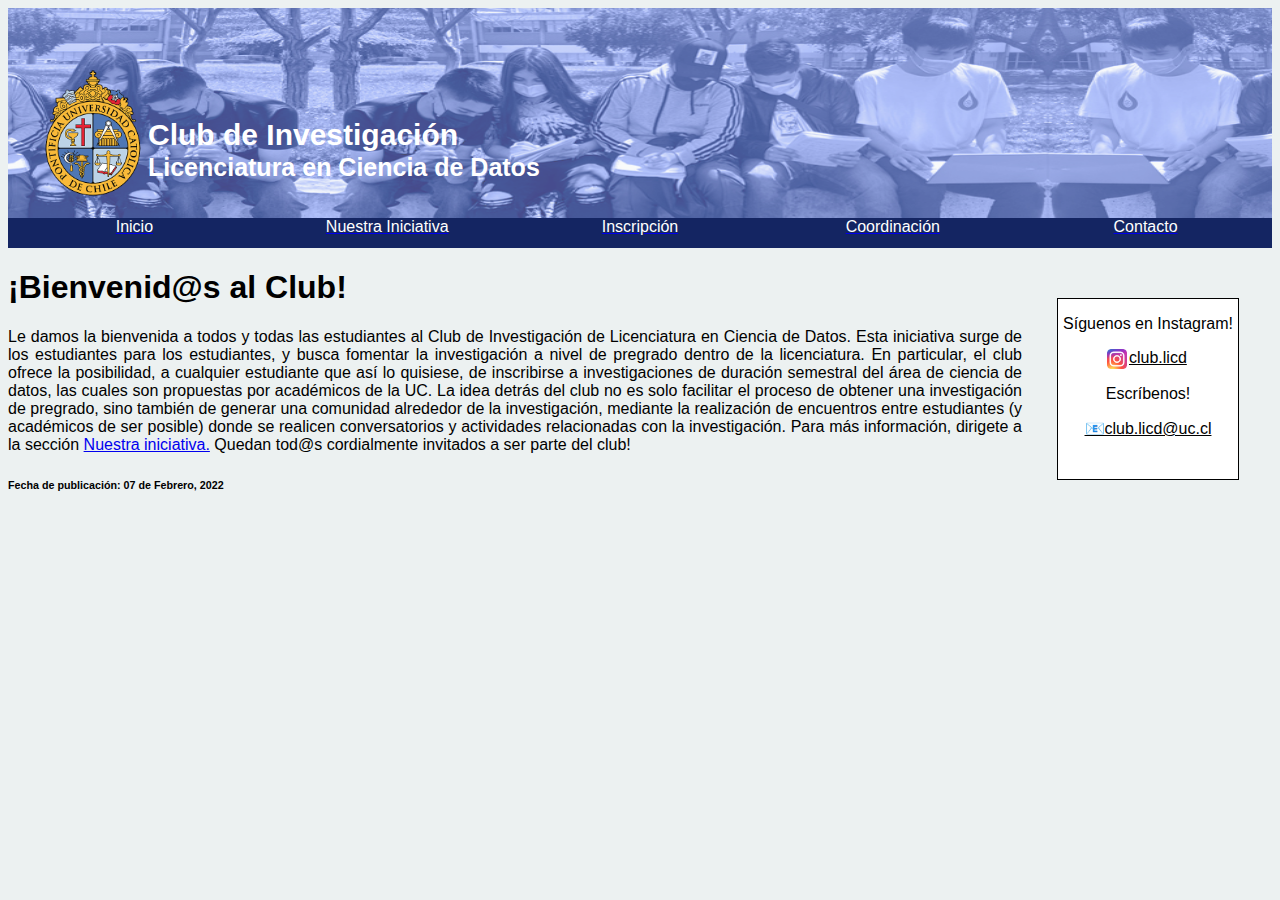
==== index.html @ a153e9cd "Se agregó la página." ====
<!DOCTYPE html>
<html lang="en">
<head>
    <meta charset="UTF-8">
    <meta http-equiv="X-UA-Compatible" content="IE=edge">
    <meta name="viewport" content="width=device-width, initial-scale=1.0">
    <title>Club de Investigación en Ciencia de Datos</title>
    <link rel="stylesheet" type="text/css" href="style.css" media="all" />    
</head>
<body>
    <div class="container">
        <!--HEADER-->
        <div class="header">           
            <img src="img/banner_2.jpg" class="banner">  
            <img src="img/uc.png" class="logo">
            <div id="title">Club de Investigación</div>          
            <div id="subtitle">Licenciatura en Ciencia de Datos</div>
        </div>
        <!--BARRA DE NAVEGACION-->
        <!--Para agregar otra sección, ir a style.css-->
        <!--En .main_nav, cambiar grid-template-columns: repeat(n, 1fr)-->
        <!--Siendo n la cantidad de secciones deseadas. ORIGINAL: repeat(5, 1fr)-->
        <nav class="main_nav">            
            <a href="index.html"><div class="sub_nav">Inicio</div></a>
            <a href="iniciativa.html"><div class="sub_nav">Nuestra Iniciativa</div></a>            
            <a href="inscripcion.html"><div class="sub_nav">Inscripción</div></a>
            <a href="coordinacion.html"><div class="sub_nav">Coordinación</div></a>
            <a href="contacto.html"><div class="sub_nav">Contacto</div></a>               
        </nav>
        <!--CONTENIDO-->
        <div class="index_content">
            <!--CAJA DE CONTACTO-->
            <div id="follow_us">
                <p class="follow_title">Síguenos en Instagram!</p>
                <a href="https://www.instagram.com">
                    <div id="instagram_box">                        
                        <img src="img/instagram.png" id="instagram_logo">
                        <div id="instagram_link">club.licd</div>                        
                    </div>
                </a>
                <p class="follow_title">Escríbenos!</p>
                <a href="mailto:club.licd@uc.cl"><p id="mail_link">📧club.licd@uc.cl</p></a>
            </div>

            <!--ARTICULOS (ITEMS)-->
            <!--Para publicar, crear etiqueta div class="article", cambiar id para estililizar de manera particular (opcional)-->
            <div class="article" id="index_art_1">
                <h1>¡Bienvenid@s al Club!</h1>
                <p>Le damos la bienvenida a todos y todas las estudiantes al Club
                    de Investigación de Licenciatura en Ciencia de Datos. Esta iniciativa surge de 
                    los estudiantes para los estudiantes, y busca fomentar la investigación a nivel 
                    de pregrado dentro de la licenciatura. En particular, el club ofrece la posibilidad, 
                    a cualquier estudiante que así lo quisiese, de inscribirse a investigaciones
                    de duración semestral del área de ciencia de datos, las cuales son propuestas por 
                    académicos de la UC. La idea detrás del club no es solo facilitar el proceso de 
                    obtener una investigación de pregrado, sino también de generar una comunidad 
                    alrededor de la investigación, mediante la realización de encuentros entre 
                    estudiantes (y académicos de ser posible) donde se realicen conversatorios y  
                    actividades relacionadas con la investigación. Para más información, dirigete a la sección 
                    <a href="iniciativa.html">Nuestra iniciativa.</a> Quedan tod@s cordialmente invitados a ser 
                    parte del club!
                </p>
                <h6>Fecha de publicación: 07 de Febrero, 2022</h6>
            </div>            
        </div>        
    </div>
</body>
</html>
---- style.css ----
body
{
    background-color: #ecf1f1;
    font-family: Helvetica, Arial, sans-serif;
}
.container
{
    display: grid;
    grid-template-columns: 1fr;
    grid-template-rows: 210px 30px 1fr;
    width: 100%;
    height: 100%;
    background-color: #ecf1f1;
    position: relative;
}
.header
{
    width: 100%;
    height: 10px;            
    object-fit: contain;
    margin:0;
    grid-row: 1 / 2;
    position: relative;
    background:transparent
}
.header .banner
{
    width: 100%;
    height: 210px;
    z-index:1;
    position:relative;
    opacity: 0.7;
}
.header .logo
{
    position:absolute;
    top: 60px;
    left:20px;            
    z-index:2;            
    height: 130px;
    width: 130px;
    opacity: 1;

}
#title
{
    z-index:2;
    color:white;
    font-size:30px;
    font-weight:bold;
    position: absolute;
    top:110px;
    left:140px;            
}
#subtitle
{
    z-index:2;
    color:white;
    font-size: 25px;
    font-weight: bold;
    position: absolute;
    top:145px;
    left:140px;            
}

.main_nav
{
    display:grid;
    grid-template-columns: repeat(5, 1fr);
    background-color: #142562;
    grid-row: 2 / 3;

}
.main_nav a .sub_nav
{
    text-align: center;
    color: white;
    vertical-align: middle;            
    height: 30px;            
}

.main_nav a .sub_nav:nth-child(n):hover
{
    background-color: rgb(6, 127, 143);            
}
.main_nav a .sub_nav:visited 
{
    color:white
}
.main_nav .sub_nav a:hover
{
    color:yellow
}
.index_content
{
    display: grid;
    grid-template-columns: 1fr 250px;
    grid-template-rows: 1fr;

}
#follow_us
{
    background-color: white;
    height: 180px;
    width: 180px;
    grid-column: 2 / 3;
    grid-row: 1/2;
    position: relative;
    left: 35px;
    top: 50px;
    border: solid 1px black;            
}
#follow_us a, #follow_us a:visited
{
    color:black
}        
#instagram_box
{
    display:grid;
    grid-template-columns: 49px 22px 1fr;
    grid-template-rows: 1fr;
}
#instagram_logo
{
    grid-column:2/3;
    height: 20px;
    width: 20px;
}
#mail_link
{
    text-align: center;
}
.follow_title
{
    text-align: center;
}
.article
{
    text-align: justify;
    grid-column: 1 / 2;
    grid-row: 1/2;
}
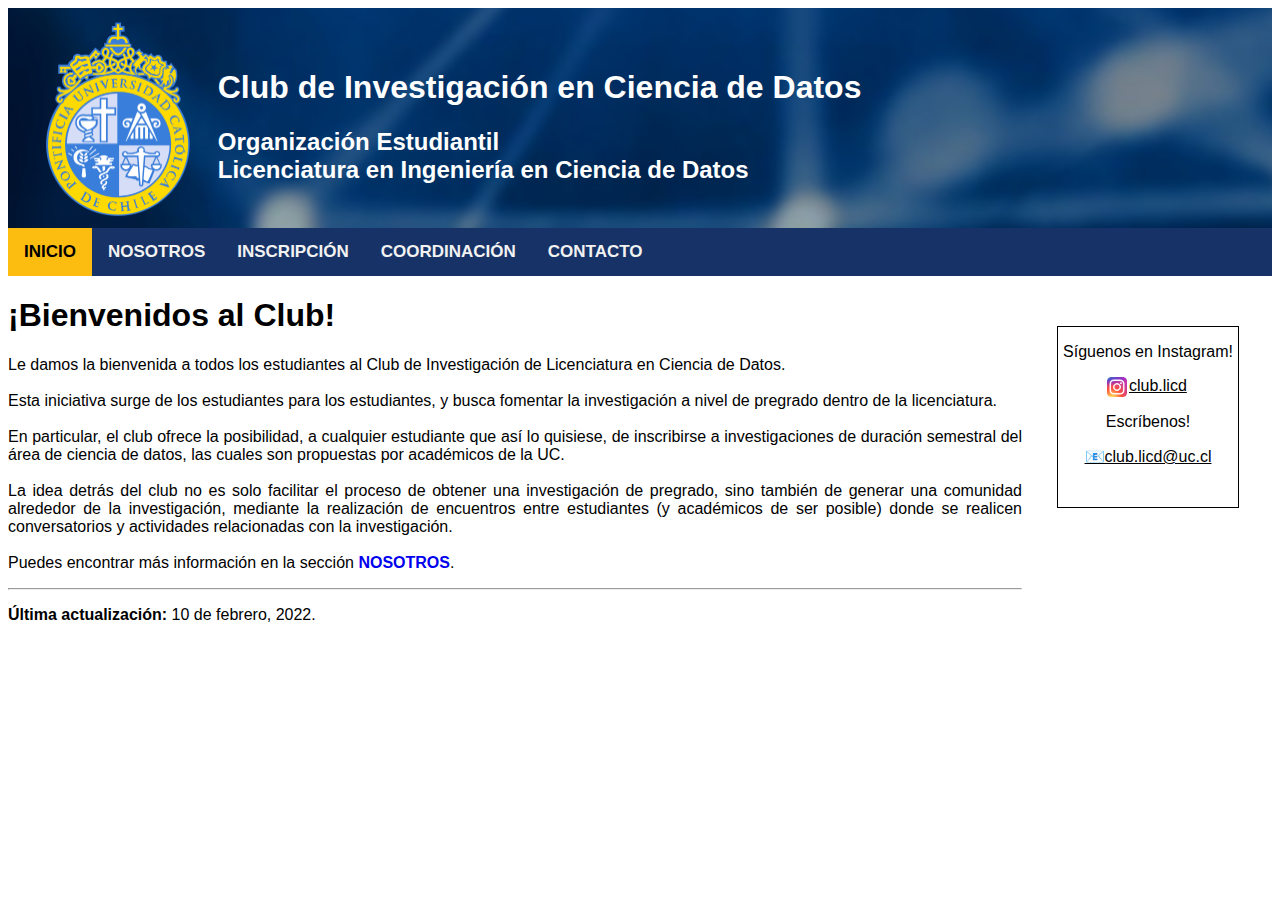
==== commit e635cc51: "TopNav" ====
--- a/index.html
+++ b/index.html
@@ -7,33 +7,30 @@
     <title>Club de Investigación en Ciencia de Datos</title>
     <link rel="stylesheet" type="text/css" href="style.css" media="all" />    
 </head>
+
 <body>
-    <div class="container">
-        <!--HEADER-->
-        <div class="header">           
-            <img src="img/banner_2.jpg" class="banner">  
-            <img src="img/uc.png" class="logo">
-            <div id="title">Club de Investigación</div>          
-            <div id="subtitle">Licenciatura en Ciencia de Datos</div>
+    <div class="header">
+        <!--<img src="img/banner.jpg" class="banner">-->
+        <img src="img/uc.png" class="logo">
+        <div style="padding:30px;text-align:left;">
+            <h1>Club de Investigación en Ciencia de Datos</h1>
+            <h2>Organización Estudiantil<br>Licenciatura en Ingeniería en Ciencia de Datos</h2>
         </div>
-        <!--BARRA DE NAVEGACION-->
-        <!--Para agregar otra sección, ir a style.css-->
-        <!--En .main_nav, cambiar grid-template-columns: repeat(n, 1fr)-->
-        <!--Siendo n la cantidad de secciones deseadas. ORIGINAL: repeat(5, 1fr)-->
-        <nav class="main_nav">            
-            <a href="index.html"><div class="sub_nav">Inicio</div></a>
-            <a href="iniciativa.html"><div class="sub_nav">Nuestra Iniciativa</div></a>            
-            <a href="inscripcion.html"><div class="sub_nav">Inscripción</div></a>
-            <a href="coordinacion.html"><div class="sub_nav">Coordinación</div></a>
-            <a href="contacto.html"><div class="sub_nav">Contacto</div></a>               
-        </nav>
+    </div>
+    <div class="topnav">
+        <a class="active" href="index.html">INICIO</a>
+        <a href="nosotros.html">NOSOTROS</a>
+        <a href="inscripcion.html">INSCRIPCIÓN</a>
+        <a href="coordinacion.html">COORDINACIÓN</a>
+        <a href="contacto.html">CONTACTO</a>
+    </div>
         <!--CONTENIDO-->
         <div class="index_content">
             <!--CAJA DE CONTACTO-->
             <div id="follow_us">
                 <p class="follow_title">Síguenos en Instagram!</p>
-                <a href="https://www.instagram.com">
-                    <div id="instagram_box">                        
+                <a href="https://www.instagram.com/club.licd/">
+                    <div id="instagram_box">
                         <img src="img/instagram.png" id="instagram_logo">
                         <div id="instagram_link">club.licd</div>                        
                     </div>
@@ -45,22 +42,23 @@
             <!--ARTICULOS (ITEMS)-->
             <!--Para publicar, crear etiqueta div class="article", cambiar id para estililizar de manera particular (opcional)-->
             <div class="article" id="index_art_1">
-                <h1>¡Bienvenid@s al Club!</h1>
-                <p>Le damos la bienvenida a todos y todas las estudiantes al Club
-                    de Investigación de Licenciatura en Ciencia de Datos. Esta iniciativa surge de 
-                    los estudiantes para los estudiantes, y busca fomentar la investigación a nivel 
-                    de pregrado dentro de la licenciatura. En particular, el club ofrece la posibilidad, 
-                    a cualquier estudiante que así lo quisiese, de inscribirse a investigaciones
-                    de duración semestral del área de ciencia de datos, las cuales son propuestas por 
-                    académicos de la UC. La idea detrás del club no es solo facilitar el proceso de 
-                    obtener una investigación de pregrado, sino también de generar una comunidad 
-                    alrededor de la investigación, mediante la realización de encuentros entre 
-                    estudiantes (y académicos de ser posible) donde se realicen conversatorios y  
-                    actividades relacionadas con la investigación. Para más información, dirigete a la sección 
-                    <a href="iniciativa.html">Nuestra iniciativa.</a> Quedan tod@s cordialmente invitados a ser 
-                    parte del club!
+                <h1>¡Bienvenidos al Club!</h1>
+                <p>
+                    Le damos la bienvenida a todos los estudiantes al Club de Investigación de Licenciatura en Ciencia de Datos.
+                    <br><br>
+                    Esta iniciativa surge de los estudiantes para los estudiantes, y busca fomentar la investigación a nivel de pregrado dentro de la licenciatura.
+                    <br><br>
+                    En particular, el club ofrece la posibilidad, a cualquier estudiante que así lo quisiese, de inscribirse a investigaciones de duración semestral
+                    del área de ciencia de datos, las cuales son propuestas por académicos de la UC.
+                    <br><br>
+                    La idea detrás del club no es solo facilitar el proceso de obtener una investigación de pregrado, sino también de generar una comunidad
+                    alrededor de la investigación, mediante la realización de encuentros entre estudiantes (y académicos de ser posible) donde se realicen
+                    conversatorios y  actividades relacionadas con la investigación.
+                    <br><br>
+                    Puedes encontrar más información en la sección <a href="iniciativa.html" style="text-decoration:none;font-weight:bold;">NOSOTROS</a>.
                 </p>
-                <h6>Fecha de publicación: 07 de Febrero, 2022</h6>
+                <hr>
+                <p><b>Última actualización:</b> 10 de febrero, 2022.</p>
             </div>            
         </div>        
     </div>
--- a/style.css
+++ b/style.css
@@ -1,10 +1,9 @@
-body
-{
-    background-color: #ecf1f1;
-    font-family: Helvetica, Arial, sans-serif;
+body {
+    background-color: #173267;
+    background-color: white;
+    font-family: Arial;
 }
-.container
-{
+.container {
     display: grid;
     grid-template-columns: 1fr;
     grid-template-rows: 210px 30px 1fr;
@@ -13,93 +12,49 @@
     background-color: #ecf1f1;
     position: relative;
 }
-.header
-{
-    width: 100%;
-    height: 10px;            
-    object-fit: contain;
-    margin:0;
-    grid-row: 1 / 2;
-    position: relative;
-    background:transparent
-}
-.header .banner
-{
-    width: 100%;
-    height: 210px;
-    z-index:1;
-    position:relative;
-    opacity: 0.7;
-}
-.header .logo
-{
-    position:absolute;
-    top: 60px;
-    left:20px;            
-    z-index:2;            
-    height: 130px;
-    width: 130px;
-    opacity: 1;
-
-}
-#title
-{
-    z-index:2;
-    color:white;
-    font-size:30px;
-    font-weight:bold;
-    position: absolute;
-    top:110px;
-    left:140px;            
-}
-#subtitle
-{
-    z-index:2;
-    color:white;
-    font-size: 25px;
-    font-weight: bold;
-    position: absolute;
-    top:145px;
-    left:140px;            
-}
-
-.main_nav
-{
-    display:grid;
-    grid-template-columns: repeat(5, 1fr);
-    background-color: #142562;
-    grid-row: 2 / 3;
-
-}
-.main_nav a .sub_nav
-{
+.header {
+    padding: 10px;
     text-align: center;
     color: white;
-    vertical-align: middle;            
-    height: 30px;            
+    background: url(img/banner.jpg) no-repeat center center fixed;
+    -webkit-background-size: cover;
+    -moz-background-size: cover;
+    -o-background-size: cover;
+    background-size: cover;
+    height: 200px;
+    vertical-align: middle;
+  }
+.header .logo {
+    float: left;
+    height: 200px;
 }
-
-.main_nav a .sub_nav:nth-child(n):hover
-{
-    background-color: rgb(6, 127, 143);            
-}
-.main_nav a .sub_nav:visited 
-{
-    color:white
-}
-.main_nav .sub_nav a:hover
-{
-    color:yellow
-}
-.index_content
-{
+.topnav {
+    background-color: #173267;
+    overflow: hidden;
+  }
+.topnav a {
+    font-weight: bold;
+    float: left;
+    color: #f2f2f2;
+    text-align: center;
+    padding: 14px 16px;
+    text-decoration: none;
+    font-size: 17px;
+  }
+.topnav a:hover {
+    background-color: #ddd;
+    color: black;
+  }
+.topnav a.active {
+    background-color: #fdbd10;
+    color: black;
+  }
+.index_content {
     display: grid;
     grid-template-columns: 1fr 250px;
     grid-template-rows: 1fr;
-
 }
-#follow_us
-{
+#follow_us {
     background-color: white;
     height: 180px;
     width: 180px;
@@ -110,34 +65,27 @@
     top: 50px;
     border: solid 1px black;            
 }
-#follow_us a, #follow_us a:visited
-{
+#follow_us a, #follow_us a:visited {
     color:black
 }        
-#instagram_box
-{
+#instagram_box {
     display:grid;
     grid-template-columns: 49px 22px 1fr;
     grid-template-rows: 1fr;
 }
-#instagram_logo
-{
+#instagram_logo {
     grid-column:2/3;
     height: 20px;
     width: 20px;
 }
-#mail_link
-{
+#mail_link {
     text-align: center;
 }
-.follow_title
-{
+.follow_title {
     text-align: center;
 }
-.article
-{
+.article {
     text-align: justify;
     grid-column: 1 / 2;
     grid-row: 1/2;
-}
-
+}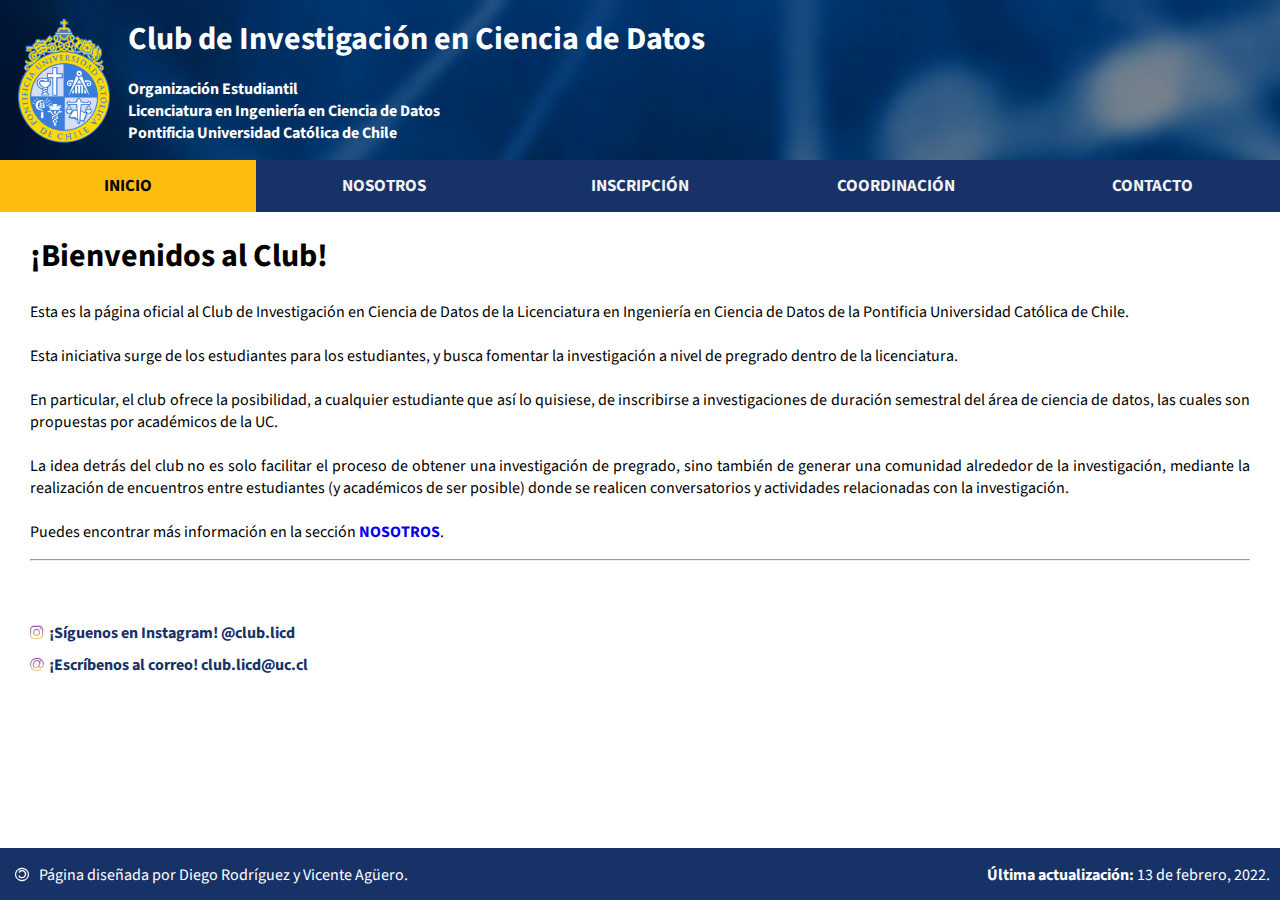
==== commit f564cc04: "Index Design Complete" ====
--- a/index.html
+++ b/index.html
@@ -1,50 +1,37 @@
 <!DOCTYPE html>
 <html lang="en">
-<head>
-    <meta charset="UTF-8">
-    <meta http-equiv="X-UA-Compatible" content="IE=edge">
-    <meta name="viewport" content="width=device-width, initial-scale=1.0">
-    <title>Club de Investigación en Ciencia de Datos</title>
-    <link rel="stylesheet" type="text/css" href="style.css" media="all" />    
-</head>
-
-<body>
-    <div class="header">
-        <!--<img src="img/banner.jpg" class="banner">-->
-        <img src="img/uc.png" class="logo">
-        <div style="padding:30px;text-align:left;">
+    <head>
+        <meta charset="UTF-8">
+        <title>Club de Investigación en Ciencia de Datos</title>
+        <link rel="stylesheet" type="text/css" href="style.css" media="all" />
+        <link rel="stylesheet" href="https://cdnjs.cloudflare.com/ajax/libs/font-awesome/4.7.0/css/font-awesome.min.css">
+        <link href="https://maxcdn.bootstrapcdn.com/font-awesome/4.7.0/css/font-awesome.min.css" rel="stylesheet"/>
+        <link href='https://fonts.googleapis.com/css?family=Source+Sans+Pro' rel='stylesheet' type='text/css'>
+    </head>
+    <body>
+        <div class="header">
+            <img src="img/uc.png" class="logo">
+            <p style='font-size:0rem;margin:0px'><br></p>
             <h1>Club de Investigación en Ciencia de Datos</h1>
-            <h2>Organización Estudiantil<br>Licenciatura en Ingeniería en Ciencia de Datos</h2>
+            <h2>Organización Estudiantil</h2>
+            <p style='font-size:0rem;margin:0px'><br></p>
+            <h2>Licenciatura en Ingeniería en Ciencia de Datos</h2>
+            <p style='font-size:0rem;margin:0px'><br></p>
+            <h2>Pontificia Universidad Católica de Chile</h2>
         </div>
-    </div>
-    <div class="topnav">
-        <a class="active" href="index.html">INICIO</a>
-        <a href="nosotros.html">NOSOTROS</a>
-        <a href="inscripcion.html">INSCRIPCIÓN</a>
-        <a href="coordinacion.html">COORDINACIÓN</a>
-        <a href="contacto.html">CONTACTO</a>
-    </div>
-        <!--CONTENIDO-->
-        <div class="index_content">
-            <!--CAJA DE CONTACTO-->
-            <div id="follow_us">
-                <p class="follow_title">Síguenos en Instagram!</p>
-                <a href="https://www.instagram.com/club.licd/">
-                    <div id="instagram_box">
-                        <img src="img/instagram.png" id="instagram_logo">
-                        <div id="instagram_link">club.licd</div>                        
-                    </div>
-                </a>
-                <p class="follow_title">Escríbenos!</p>
-                <a href="mailto:club.licd@uc.cl"><p id="mail_link">📧club.licd@uc.cl</p></a>
-            </div>
-
-            <!--ARTICULOS (ITEMS)-->
-            <!--Para publicar, crear etiqueta div class="article", cambiar id para estililizar de manera particular (opcional)-->
-            <div class="article" id="index_art_1">
+        <div class="topnav">
+            <a class="active" href="index.html">INICIO</a>
+            <a href="nosotros.html">NOSOTROS</a>
+            <a href="inscripcion.html">INSCRIPCIÓN</a>
+            <a href="coordinacion.html">COORDINACIÓN</a>
+            <a href="contacto.html">CONTACTO</a>
+        </div>
+        <div class="content">
+            <div class="welcome">
                 <h1>¡Bienvenidos al Club!</h1>
                 <p>
-                    Le damos la bienvenida a todos los estudiantes al Club de Investigación de Licenciatura en Ciencia de Datos.
+                    Esta es la página oficial al Club de Investigación en Ciencia de Datos de la Licenciatura en Ingeniería en Ciencia de Datos de la Pontificia
+                    Universidad Católica de Chile.
                     <br><br>
                     Esta iniciativa surge de los estudiantes para los estudiantes, y busca fomentar la investigación a nivel de pregrado dentro de la licenciatura.
                     <br><br>
@@ -57,10 +44,20 @@
                     <br><br>
                     Puedes encontrar más información en la sección <a href="iniciativa.html" style="text-decoration:none;font-weight:bold;">NOSOTROS</a>.
                 </p>
-                <hr>
-                <p><b>Última actualización:</b> 10 de febrero, 2022.</p>
-            </div>            
-        </div>        
-    </div>
-</body>
+            </div>
+            <hr>
+        </div>
+        <div class="social">
+            <a href="https://www.instagram.com/club.licd/" target="_blank"><h1><i class="fa fa-instagram fa-gradient"></i>¡Síguenos en Instagram! @club.licd</h1></a>
+            <a href="https://mail.google.com/mail/?view=cm&fs=1&tf=1&to=club.licd@uc.cl" target="_blank"><h1><i class="fa fa-at fa-gradient"></i>¡Escríbenos al correo! club.licd@uc.cl</h1></a>
+        </div>
+    </body>
+    <footer>
+        <span style="float:left;margin-right:10px;margin-left:10px;">
+            <p><i class="fa fa-copyright fa-flip-horizontal" style="margin-right:10px;"></i>Página diseñada por Diego Rodríguez y Vicente Agüero.</p>
+        </span>
+        <span style="float:right;margin-right:10px;margin-left:10px;">
+            <p style="text-align:right;"><b>Última actualización:</b> 13 de febrero, 2022.</p>
+        </span>
+    </footer>
 </html>--- a/style.css
+++ b/style.css
@@ -1,9 +1,33 @@
+html {
+    min-height: 100%;
+    position: relative;
+    font-family: 'Source Sans Pro', sans-serif;
+    background-color: white;
+}
 body {
+    font-family: 'Source Sans Pro', sans-serif;
     background-color: #173267;
     background-color: white;
     font-family: Arial;
+    margin:0px;
+    width: 100%;
+    min-width: 850px;
+    height: 100%;
+    padding-bottom: 51.75px;
+}
+footer {
+    font-family: 'Source Sans Pro', sans-serif;
+    background-color: #173267;
+    position: absolute;
+    bottom: 0px;
+    width: 100%;
+    height: 51.75px;
+    color: white;
+    margin: 0px;
+    min-width: 850px; 
 }
 .container {
+    font-family: 'Source Sans Pro', sans-serif;
     display: grid;
     grid-template-columns: 1fr;
     grid-template-rows: 210px 30px 1fr;
@@ -13,7 +37,9 @@
     position: relative;
 }
 .header {
-    padding: 10px;
+    font-family: 'Source Sans Pro', sans-serif;
+    position: relative;
+    top: 0px;
     text-align: center;
     color: white;
     background: url(img/banner.jpg) no-repeat center center fixed;
@@ -21,26 +47,54 @@
     -moz-background-size: cover;
     -o-background-size: cover;
     background-size: cover;
-    height: 200px;
-    vertical-align: middle;
+    height: 10rem;
+    padding: 0px;
+    min-width: 800px;
+    width: 100%;
   }
 .header .logo {
+    position: relative;
     float: left;
-    height: 200px;
+    top: 1rem;
+    height: 8rem;
+    margin-bottom: 1rem;
+}
+.header h1 {
+    font-family: 'Source Sans Pro', sans-serif;
+    white-space: nowrap;
+    margin-top:1rem;
+    margin-bottom: 1rem;
+    margin-left: 0px;
+    color: white;
+    font-size: 2rem;
+    text-align: left;
+}
+.header h2 {
+    font-family: 'Source Sans Pro', sans-serif;
+    margin-top: 0px;
+    margin-bottom: 0rem;
+    margin-left: 0rem;
+    color: white;
+    font-size: 1rem;
+    text-align: left;
 }
 .topnav {
+    width: 100%;
+    font-family: 'Source Sans Pro', sans-serif;
     background-color: #173267;
     overflow: hidden;
-  }
+}
 .topnav a {
+    font-family: 'Source Sans Pro', sans-serif;
     font-weight: bold;
     float: left;
     color: #f2f2f2;
     text-align: center;
-    padding: 14px 16px;
+    padding: 14px 0px;
     text-decoration: none;
     font-size: 17px;
-  }
+    width: 20%;
+}
 .topnav a:hover {
     background-color: #ddd;
     color: black;
@@ -49,43 +103,54 @@
     background-color: #fdbd10;
     color: black;
   }
-.index_content {
-    display: grid;
-    grid-template-columns: 1fr 250px;
-    grid-template-rows: 1fr;
+.content {
+    font-family: 'Source Sans Pro', sans-serif;
+    width: 100%-60px;
+    margin-left: 30px;
+    margin-right: 30px;
 }
-#follow_us {
-    background-color: white;
-    height: 180px;
-    width: 180px;
-    grid-column: 2 / 3;
-    grid-row: 1/2;
-    position: relative;
-    left: 35px;
-    top: 50px;
-    border: solid 1px black;            
-}
-#follow_us a, #follow_us a:visited {
-    color:black
-}        
-#instagram_box {
-    display:grid;
-    grid-template-columns: 49px 22px 1fr;
-    grid-template-rows: 1fr;
-}
-#instagram_logo {
-    grid-column:2/3;
-    height: 20px;
-    width: 20px;
-}
-#mail_link {
-    text-align: center;
-}
-.follow_title {
-    text-align: center;
-}
-.article {
+.welcome {
+    font-family: 'Source Sans Pro', sans-serif;
     text-align: justify;
     grid-column: 1 / 2;
     grid-row: 1/2;
+}
+.fa {
+    padding-right: 5px;
+    text-align: center;
+    text-decoration: none;
+}
+.fa-facebook {
+    background: #3B5998;
+    color: white;
+}
+.fa-gradient {
+	background: -webkit-gradient(linear, left top, left bottom, from(#833AB4), to(#FFDC80));
+	-webkit-background-clip: text;
+	-webkit-text-fill-color: transparent;
+}
+.social {
+    font-family: 'Source Sans Pro', sans-serif;
+    color: #173267;
+    text-decoration: none;
+    font-size:0.75rem;
+    margin-left: 30px;
+    padding-top: 50px;
+    padding-bottom: 50px;
+}
+hr {
+    margin:0px
+}
+.social a {
+    font-family: 'Source Sans Pro', sans-serif;
+    text-decoration: none;
+    color: #173267;
+}
+.social h1 {
+    font-size: 1rem;
+    color: #173267;
+}
+.social h1:hover {
+    opacity: 0.75;
+    color:#fdbd10;
 }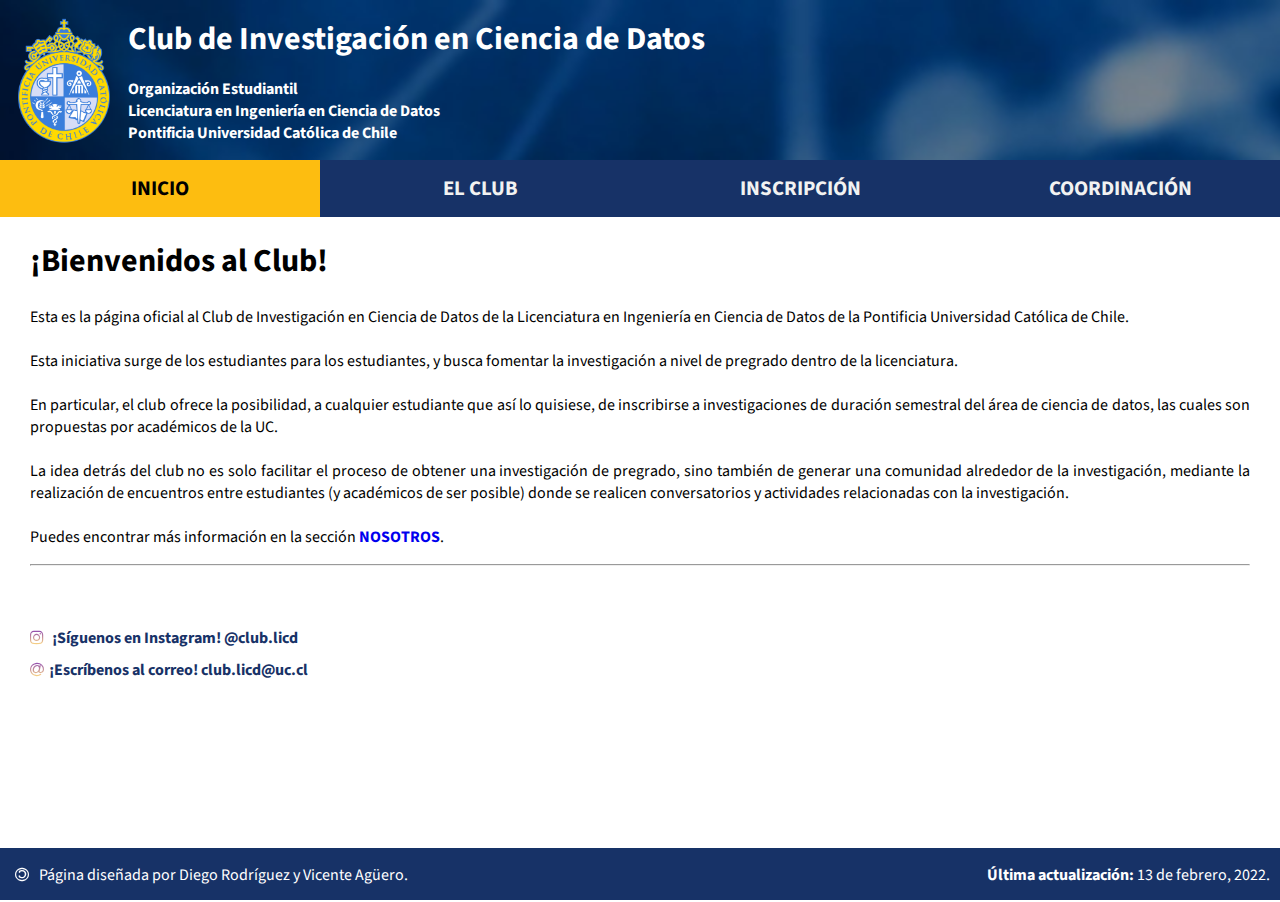
==== commit 047e7442: "Páginas sin Texto + Form" ====
--- a/index.html
+++ b/index.html
@@ -2,11 +2,12 @@
 <html lang="en">
     <head>
         <meta charset="UTF-8">
-        <title>Club de Investigación en Ciencia de Datos</title>
+        <title>Club LICD</title>
         <link rel="stylesheet" type="text/css" href="style.css" media="all" />
         <link rel="stylesheet" href="https://cdnjs.cloudflare.com/ajax/libs/font-awesome/4.7.0/css/font-awesome.min.css">
         <link href="https://maxcdn.bootstrapcdn.com/font-awesome/4.7.0/css/font-awesome.min.css" rel="stylesheet"/>
         <link href='https://fonts.googleapis.com/css?family=Source+Sans+Pro' rel='stylesheet' type='text/css'>
+        <link rel="shortcut icon" href="img/icono-uc-color.ico"/> 
     </head>
     <body>
         <div class="header">
@@ -21,10 +22,9 @@
         </div>
         <div class="topnav">
             <a class="active" href="index.html">INICIO</a>
-            <a href="nosotros.html">NOSOTROS</a>
+            <a href="club.html">EL CLUB</a>
             <a href="inscripcion.html">INSCRIPCIÓN</a>
             <a href="coordinacion.html">COORDINACIÓN</a>
-            <a href="contacto.html">CONTACTO</a>
         </div>
         <div class="content">
             <div class="welcome">
@@ -48,8 +48,16 @@
             <hr>
         </div>
         <div class="social">
-            <a href="https://www.instagram.com/club.licd/" target="_blank"><h1><i class="fa fa-instagram fa-gradient"></i>¡Síguenos en Instagram! @club.licd</h1></a>
-            <a href="https://mail.google.com/mail/?view=cm&fs=1&tf=1&to=club.licd@uc.cl" target="_blank"><h1><i class="fa fa-at fa-gradient"></i>¡Escríbenos al correo! club.licd@uc.cl</h1></a>
+            <h1>
+                <a href="https://www.instagram.com/club.licd/" target="_blank"><i class="fa fa-instagram fa-gradient"></i>
+                    ¡Síguenos en Instagram! @club.licd
+                </a>
+            </h1>
+            <h1>
+                <a href="https://mail.google.com/mail/?view=cm&fs=1&tf=1&to=club.licd@uc.cl" target="_blank">
+                    <i class="fa fa-at fa-gradient"></i>¡Escríbenos al correo! club.licd@uc.cl
+                </a>
+            </h1>
         </div>
     </body>
     <footer>
--- a/style.css
+++ b/style.css
@@ -92,8 +92,8 @@
     text-align: center;
     padding: 14px 0px;
     text-decoration: none;
-    font-size: 17px;
-    width: 20%;
+    font-size: 1.3rem;
+    width: 25%;
 }
 .topnav a:hover {
     background-color: #ddd;
@@ -149,8 +149,14 @@
 .social h1 {
     font-size: 1rem;
     color: #173267;
+    width: fit-content;
 }
 .social h1:hover {
-    opacity: 0.75;
+    opacity: 1;
+    color:#fdbd10;
+}
+
+.social a:hover {
+    opacity: 1;
     color:#fdbd10;
 }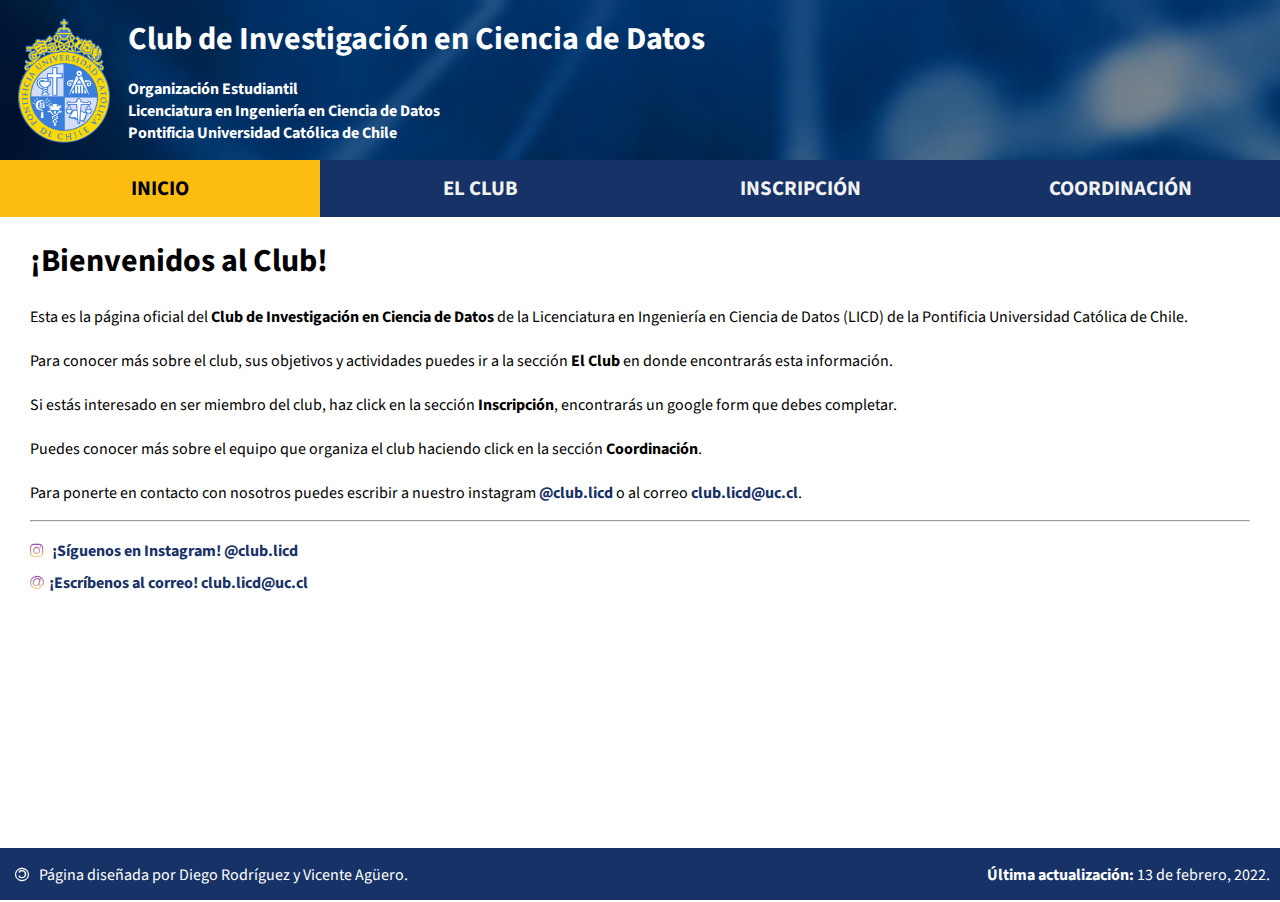
==== commit 3577b69d: "FORM" ====
--- a/index.html
+++ b/index.html
@@ -23,26 +23,25 @@
         <div class="topnav">
             <a class="active" href="index.html">INICIO</a>
             <a href="club.html">EL CLUB</a>
-            <a href="inscripcion.html">INSCRIPCIÓN</a>
+            <a href="https://docs.google.com/forms/d/e/1FAIpQLSdSk16bRn40d32PPk6R90yC8sGcfSbam9drchGQ57jC88vpiQ/viewform">INSCRIPCIÓN</a>
             <a href="coordinacion.html">COORDINACIÓN</a>
         </div>
         <div class="content">
             <div class="welcome">
                 <h1>¡Bienvenidos al Club!</h1>
                 <p>
-                    Esta es la página oficial al Club de Investigación en Ciencia de Datos de la Licenciatura en Ingeniería en Ciencia de Datos de la Pontificia
-                    Universidad Católica de Chile.
+                    Esta es la página oficial del <b>Club de Investigación en Ciencia de Datos</b> de la Licenciatura en Ingeniería en
+                    Ciencia de Datos (LICD) de la Pontificia Universidad Católica de Chile.
                     <br><br>
-                    Esta iniciativa surge de los estudiantes para los estudiantes, y busca fomentar la investigación a nivel de pregrado dentro de la licenciatura.
+                    Para conocer más sobre el club, sus objetivos y actividades puedes ir a la sección <b>El Club</b> en donde encontrarás esta información.
                     <br><br>
-                    En particular, el club ofrece la posibilidad, a cualquier estudiante que así lo quisiese, de inscribirse a investigaciones de duración semestral
-                    del área de ciencia de datos, las cuales son propuestas por académicos de la UC.
+                    Si estás interesado en ser miembro del club, haz click en la sección <b>Inscripción</b>, encontrarás un google form que debes completar.
                     <br><br>
-                    La idea detrás del club no es solo facilitar el proceso de obtener una investigación de pregrado, sino también de generar una comunidad
-                    alrededor de la investigación, mediante la realización de encuentros entre estudiantes (y académicos de ser posible) donde se realicen
-                    conversatorios y  actividades relacionadas con la investigación.
+                    Puedes conocer más sobre el equipo que organiza el club haciendo click en la sección <b>Coordinación</b>.
                     <br><br>
-                    Puedes encontrar más información en la sección <a href="iniciativa.html" style="text-decoration:none;font-weight:bold;">NOSOTROS</a>.
+                    Para ponerte en contacto con nosotros puedes escribir a nuestro instagram <a href="https://www.instagram.com/club.licd/" target="_blank"
+                    style="text-decoration:none;font-weight:bold;color: #173267">@club.licd</a> o al correo <a href="https://mail.google.com/mail/?view=cm&fs=1&tf=1&to=club.licd@uc.cl"
+                    target="_blank" style="text-decoration:none;font-weight:bold;color: #173267">club.licd@uc.cl</a>.
                 </p>
             </div>
             <hr>
--- a/style.css
+++ b/style.css
@@ -11,7 +11,7 @@
     font-family: Arial;
     margin:0px;
     width: 100%;
-    min-width: 850px;
+    min-width: 900px;
     height: 100%;
     padding-bottom: 51.75px;
 }
@@ -24,7 +24,7 @@
     height: 51.75px;
     color: white;
     margin: 0px;
-    min-width: 850px; 
+    min-width: 900px; 
 }
 .container {
     font-family: 'Source Sans Pro', sans-serif;
@@ -49,7 +49,7 @@
     background-size: cover;
     height: 10rem;
     padding: 0px;
-    min-width: 800px;
+    min-width: 900px;
     width: 100%;
   }
 .header .logo {
@@ -98,16 +98,18 @@
 .topnav a:hover {
     background-color: #ddd;
     color: black;
-  }
+}
 .topnav a.active {
     background-color: #fdbd10;
     color: black;
   }
 .content {
     font-family: 'Source Sans Pro', sans-serif;
-    width: 100%-60px;
     margin-left: 30px;
     margin-right: 30px;
+}
+.content h2 {
+    font-size: 1.2rem;    
 }
 .welcome {
     font-family: 'Source Sans Pro', sans-serif;
@@ -135,8 +137,8 @@
     text-decoration: none;
     font-size:0.75rem;
     margin-left: 30px;
-    padding-top: 50px;
-    padding-bottom: 50px;
+    padding-top: 7px;
+    padding-bottom: 7px;
 }
 hr {
     margin:0px
@@ -159,4 +161,95 @@
 .social a:hover {
     opacity: 1;
     color:#fdbd10;
+}
+.column {
+    float: left;
+    width: 18.8%;
+    padding: 0px 5px;
+    margin-bottom: 15px;
+}
+.card {
+    display:block;
+    margin:auto;
+    min-height: 495px;
+    box-shadow: 0 4px 8px 0 rgba(0, 0, 0, 0.2);
+    color:#fdbd10;
+    background-color:#173267;
+}
+.card:hover {
+    color:#173267;
+    background-color:#fdbd10;
+}
+.card h1 {
+    margin: 0px;
+    font-size: 2rem;
+    padding-left: 15px;
+}
+h1 .h1color {
+    color: white;
+}
+.card p {
+    font-weight: bold;
+    padding-left: 15px;
+}
+.card a {
+    text-decoration: none;
+    color:#fdbd10;
+    font-size: 0.9rem;
+}
+.card:hover a {
+    color:#173267;
+}
+.card img {
+    max-width:200px;
+    max-height:200px;
+    width:auto;
+    height:auto;
+    display:block;
+    margin:auto;
+    padding-top: 15px;
+}
+.card:hover img {
+    animation: shake 0.5s;
+    animation-iteration-count: infinite;
+}
+@keyframes shake {
+    0% { transform: translate(1px, 1px) rotate(0deg); }
+    10% { transform: translate(-1px, -2px) rotate(-1deg); }
+    20% { transform: translate(-3px, 0px) rotate(1deg); }
+    30% { transform: translate(3px, 2px) rotate(0deg); }
+    40% { transform: translate(1px, -1px) rotate(1deg); }
+    50% { transform: translate(-1px, 2px) rotate(-1deg); }
+    60% { transform: translate(-3px, 1px) rotate(0deg); }
+    70% { transform: translate(3px, 1px) rotate(-1deg); }
+    80% { transform: translate(-1px, -1px) rotate(1deg); }
+    90% { transform: translate(1px, 2px) rotate(0deg); }
+    100% { transform: translate(1px, -2px) rotate(-1deg); }
+}
+@keyframes color-change {
+    0% {font-size: 1.45rem;}
+    10% {font-size: 1.42rem;}
+    20% {font-size: 1.39rem;}
+    30% {font-size: 1.36rem;}
+    40% {font-size: 1.33rem;}
+    50% {font-size: 1.30rem;}
+    60% {font-size: 1.33rem;}
+    70% {font-size: 1.36rem;}
+    80% {font-size: 1.39rem;}
+    90% {font-size: 1.42rem;}
+    100% {font-size: 1.45rem;}
+}
+.container::after, .row::after {
+    content: "";
+    clear: both;
+    display: table;
+}
+.title {
+    margin:0px;
+    font-size: 1.15rem;
+    font-weight: bold;
+    color: rgb(204, 204, 204);
+}
+.card:hover .title {
+    color:rgb(65, 65, 65);
 }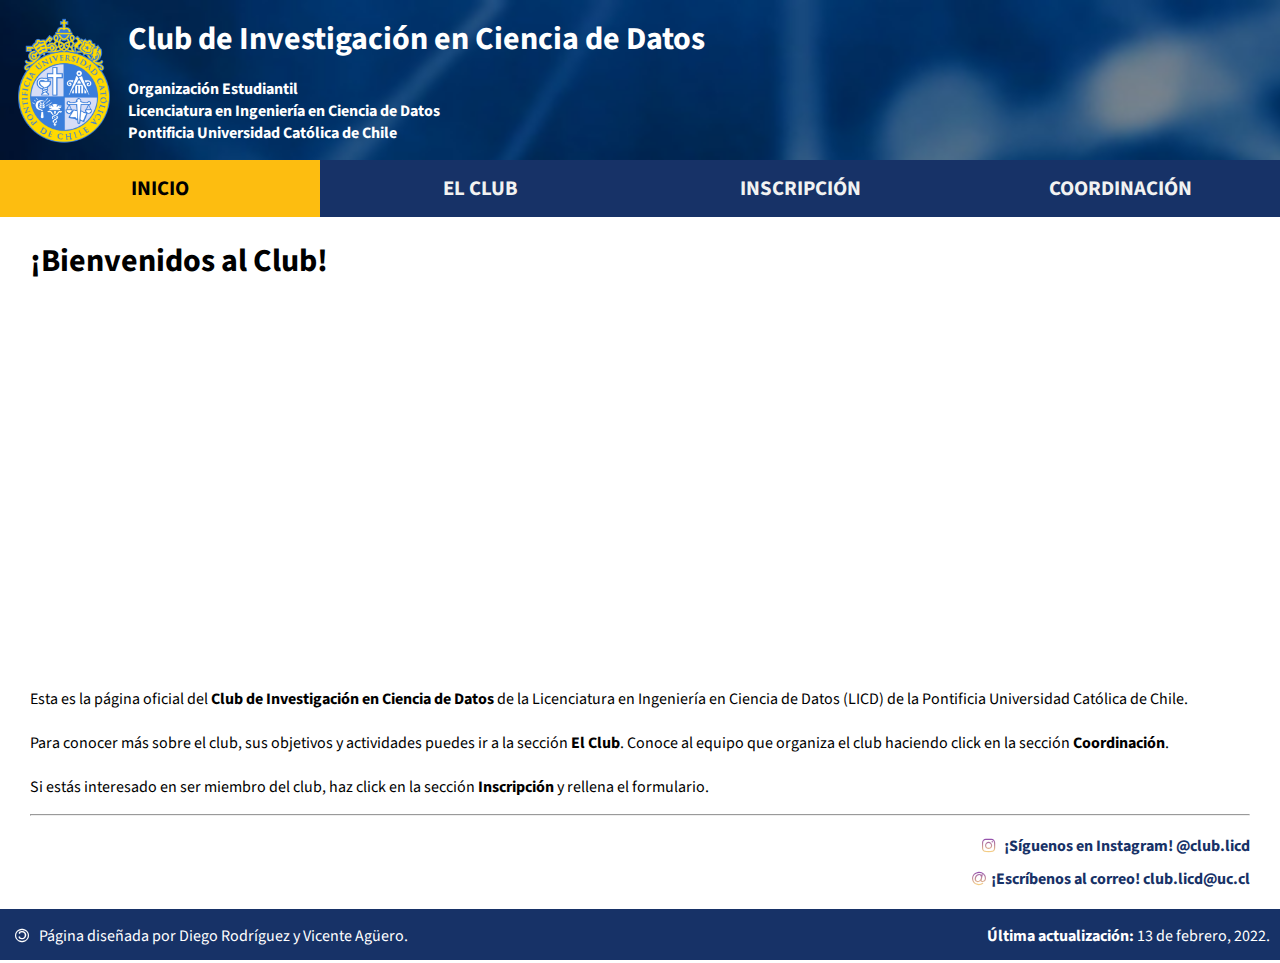
==== commit 9f887d32: "Cards" ====
--- a/index.html
+++ b/index.html
@@ -23,40 +23,43 @@
         <div class="topnav">
             <a class="active" href="index.html">INICIO</a>
             <a href="club.html">EL CLUB</a>
-            <a href="https://docs.google.com/forms/d/e/1FAIpQLSdSk16bRn40d32PPk6R90yC8sGcfSbam9drchGQ57jC88vpiQ/viewform">INSCRIPCIÓN</a>
+            <a href="https://docs.google.com/forms/d/e/1FAIpQLSdSk16bRn40d32PPk6R90yC8sGcfSbam9drchGQ57jC88vpiQ/viewform" target="_blank">INSCRIPCIÓN</a>
             <a href="coordinacion.html">COORDINACIÓN</a>
         </div>
         <div class="content">
             <div class="welcome">
                 <h1>¡Bienvenidos al Club!</h1>
+                <iframe width="640px" height="360px" src="https://www.youtube.com/embed/AO6ID_xoqq4" title="YouTube video player" frameborder="0"
+                allow="accelerometer; autoplay; clipboard-write; encrypted-media; gyroscope; picture-in-picture" allowfullscreen></iframe>
                 <p>
                     Esta es la página oficial del <b>Club de Investigación en Ciencia de Datos</b> de la Licenciatura en Ingeniería en
                     Ciencia de Datos (LICD) de la Pontificia Universidad Católica de Chile.
                     <br><br>
-                    Para conocer más sobre el club, sus objetivos y actividades puedes ir a la sección <b>El Club</b> en donde encontrarás esta información.
+                    Para conocer más sobre el club, sus objetivos y actividades puedes ir a la sección <b>El Club</b>. 
+                    Conoce al equipo que organiza el club haciendo click en la sección <b>Coordinación</b>.
                     <br><br>
-                    Si estás interesado en ser miembro del club, haz click en la sección <b>Inscripción</b>, encontrarás un google form que debes completar.
-                    <br><br>
-                    Puedes conocer más sobre el equipo que organiza el club haciendo click en la sección <b>Coordinación</b>.
-                    <br><br>
-                    Para ponerte en contacto con nosotros puedes escribir a nuestro instagram <a href="https://www.instagram.com/club.licd/" target="_blank"
-                    style="text-decoration:none;font-weight:bold;color: #173267">@club.licd</a> o al correo <a href="https://mail.google.com/mail/?view=cm&fs=1&tf=1&to=club.licd@uc.cl"
-                    target="_blank" style="text-decoration:none;font-weight:bold;color: #173267">club.licd@uc.cl</a>.
+                    Si estás interesado en ser miembro del club, haz click en la sección <b>Inscripción</b> y rellena el formulario.
                 </p>
             </div>
             <hr>
         </div>
         <div class="social">
-            <h1>
-                <a href="https://www.instagram.com/club.licd/" target="_blank"><i class="fa fa-instagram fa-gradient"></i>
-                    ¡Síguenos en Instagram! @club.licd
-                </a>
-            </h1>
-            <h1>
-                <a href="https://mail.google.com/mail/?view=cm&fs=1&tf=1&to=club.licd@uc.cl" target="_blank">
-                    <i class="fa fa-at fa-gradient"></i>¡Escríbenos al correo! club.licd@uc.cl
-                </a>
-            </h1>
+            <ul style="list-style:none;">
+                <li>
+                    <h1>
+                        <a href="https://www.instagram.com/club.licd/" target="_blank"><i class="fa fa-instagram fa-gradient"></i>
+                            ¡Síguenos en Instagram! @club.licd
+                        </a>
+                    </h1>
+                </li>
+                <li>
+                    <h1>
+                        <a href="https://mail.google.com/mail/?view=cm&fs=1&tf=1&to=club.licd@uc.cl" target="_blank">
+                            <i class="fa fa-at fa-gradient"></i>¡Escríbenos al correo! club.licd@uc.cl
+                        </a>
+                    </h1>
+                </li>
+            </ul>
         </div>
     </body>
     <footer>
--- a/style.css
+++ b/style.css
@@ -136,7 +136,6 @@
     color: #173267;
     text-decoration: none;
     font-size:0.75rem;
-    margin-left: 30px;
     padding-top: 7px;
     padding-bottom: 7px;
 }
@@ -149,6 +148,8 @@
     color: #173267;
 }
 .social h1 {
+    margin-left: auto;
+    margin-right: 30px;
     font-size: 1rem;
     color: #173267;
     width: fit-content;
@@ -201,6 +202,8 @@
     color:#173267;
 }
 .card img {
+    -webkit-filter: drop-shadow(5px 5px 5px #222);
+    filter: drop-shadow(5px 5px 5px #222);
     max-width:200px;
     max-height:200px;
     width:auto;
@@ -208,6 +211,7 @@
     display:block;
     margin:auto;
     padding-top: 15px;
+    padding-bottom: 10px;
 }
 .card:hover img {
     animation: shake 0.5s;
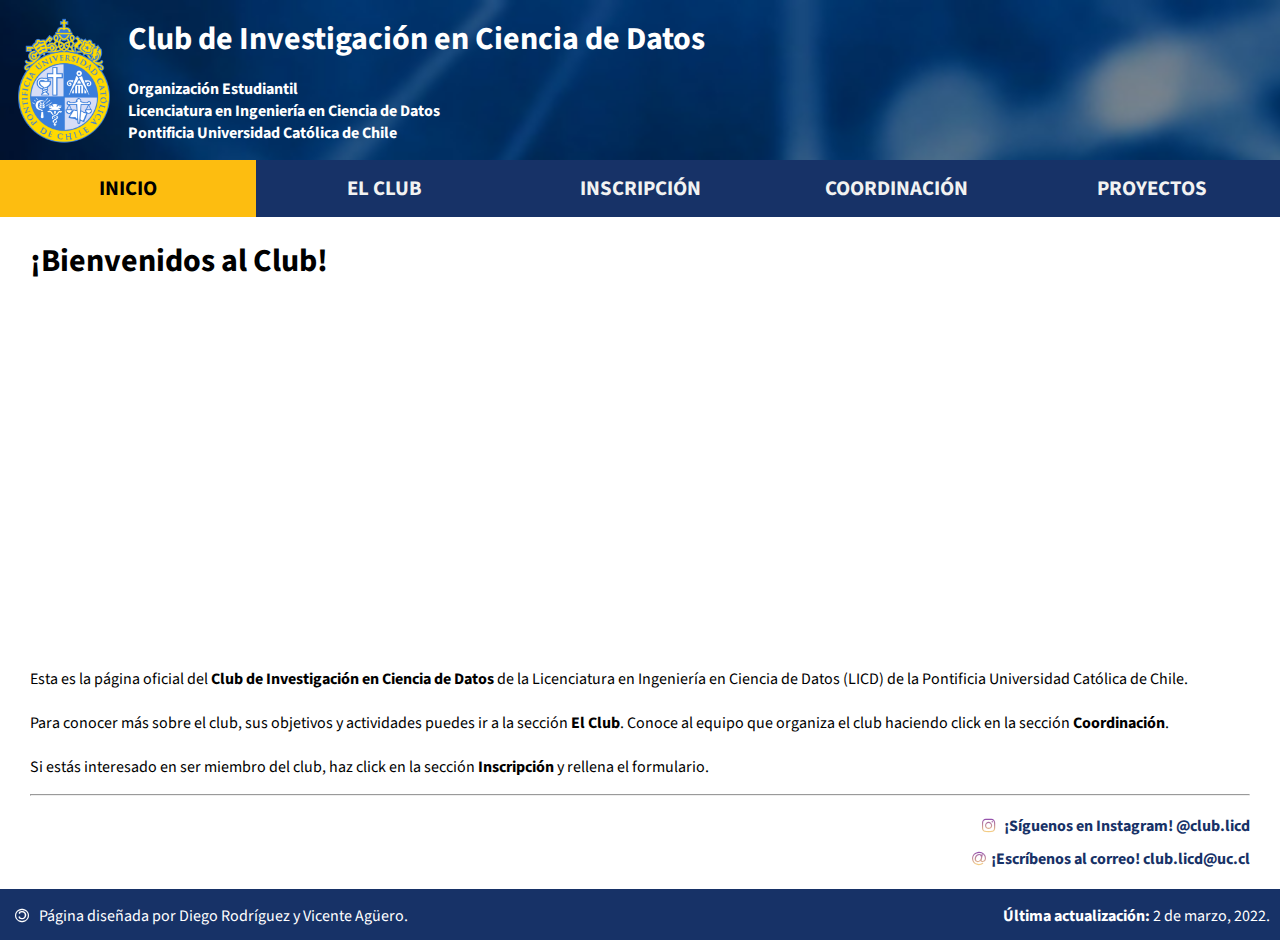
==== commit 693ce8dc: "Proyectos" ====
--- a/index.html
+++ b/index.html
@@ -25,12 +25,12 @@
             <a href="club.html">EL CLUB</a>
             <a href="https://docs.google.com/forms/d/e/1FAIpQLSdSk16bRn40d32PPk6R90yC8sGcfSbam9drchGQ57jC88vpiQ/viewform" target="_blank">INSCRIPCIÓN</a>
             <a href="coordinacion.html">COORDINACIÓN</a>
+            <a href="proyectos.html">PROYECTOS</a>
         </div>
         <div class="content">
             <div class="welcome">
                 <h1>¡Bienvenidos al Club!</h1>
-                <iframe width="640px" height="360px" src="https://www.youtube.com/embed/AO6ID_xoqq4" title="YouTube video player" frameborder="0"
-                allow="accelerometer; autoplay; clipboard-write; encrypted-media; gyroscope; picture-in-picture" allowfullscreen></iframe>
+                <iframe src="https://drive.google.com/file/d/1DuL17EIA7NAO7s6n5koVsYqjBIfy-5rg/preview" width="600" height="340" frameborder=0 allow="autoplay"></iframe>
                 <p>
                     Esta es la página oficial del <b>Club de Investigación en Ciencia de Datos</b> de la Licenciatura en Ingeniería en
                     Ciencia de Datos (LICD) de la Pontificia Universidad Católica de Chile.
@@ -67,7 +67,7 @@
             <p><i class="fa fa-copyright fa-flip-horizontal" style="margin-right:10px;"></i>Página diseñada por Diego Rodríguez y Vicente Agüero.</p>
         </span>
         <span style="float:right;margin-right:10px;margin-left:10px;">
-            <p style="text-align:right;"><b>Última actualización:</b> 13 de febrero, 2022.</p>
+            <p style="text-align:right;"><b>Última actualización:</b> 2 de marzo, 2022.</p>
         </span>
     </footer>
 </html>--- a/style.css
+++ b/style.css
@@ -93,7 +93,7 @@
     padding: 14px 0px;
     text-decoration: none;
     font-size: 1.3rem;
-    width: 25%;
+    width: 20%;
 }
 .topnav a:hover {
     background-color: #ddd;
@@ -214,7 +214,7 @@
     padding-bottom: 10px;
 }
 .card:hover img {
-    animation: shake 0.5s;
+    animation: shake 1s;
     animation-iteration-count: infinite;
 }
 @keyframes shake {
@@ -256,4 +256,94 @@
 }
 .card:hover .title {
     color:rgb(65, 65, 65);
+}
+
+.project {
+    width: 100%;
+    text-align: center;
+}
+
+.project h2 {
+    font-size: 1.75rem;
+}
+
+.project h3 {
+    font-size: 1.5rem;
+}
+
+.project p {
+    font-size: 1.25rem;
+    text-align: justify;
+}
+
+.project-profile{
+    width: 100%;
+    height: 450px;
+    display: flex;
+    justify-content: center;
+    align-items: center;
+    background-color: white;
+}
+
+.profile-card{
+    position: relative;
+    width: 210px;
+    height: 210px;
+    background: #173267;
+    padding: 30px;
+    border-radius: 50%;
+    box-shadow: 0 0 22px #3336;
+    transition: .6s;
+    margin: 0px 30px;
+    margin-top: 30px;
+}
+
+.profile-card:hover{
+    border-radius: 10px;
+    height: 300px;
+    padding-bottom: 30px;
+}
+
+.profile-card .profile-img{
+    position: relative;
+    transition: 1s;
+    z-index: 99;
+  }
+
+.profile-img img{
+    width: 100%;
+    height: 100%;
+    border-radius: 50%;
+    box-shadow: 0 0 22px #3336;
+    transition: 1s;
+    background-color: #173267;
+}
+
+.profile-card:hover .profile-img{
+    transform: translateY(-80px);
+}
+
+.profile-card:hover .profile-img .img{
+    border-radius: 10px;
+}
+
+.profile-caption{
+    text-align: center;
+    transform: translateY(-90px);
+    opacity: 0;
+    transition: .2s;
+}
+.profile-card:hover .profile-caption {
+    opacity: 1;
+}
+.profile-caption h3{
+    color: white;
+    margin: 0px;
+    margin-top: 10px;
+    font-size: 1.25rem;
+}
+.profile-caption p{
+    color: white;
+    text-align: center;
+    font-size: 1.1rem;
 }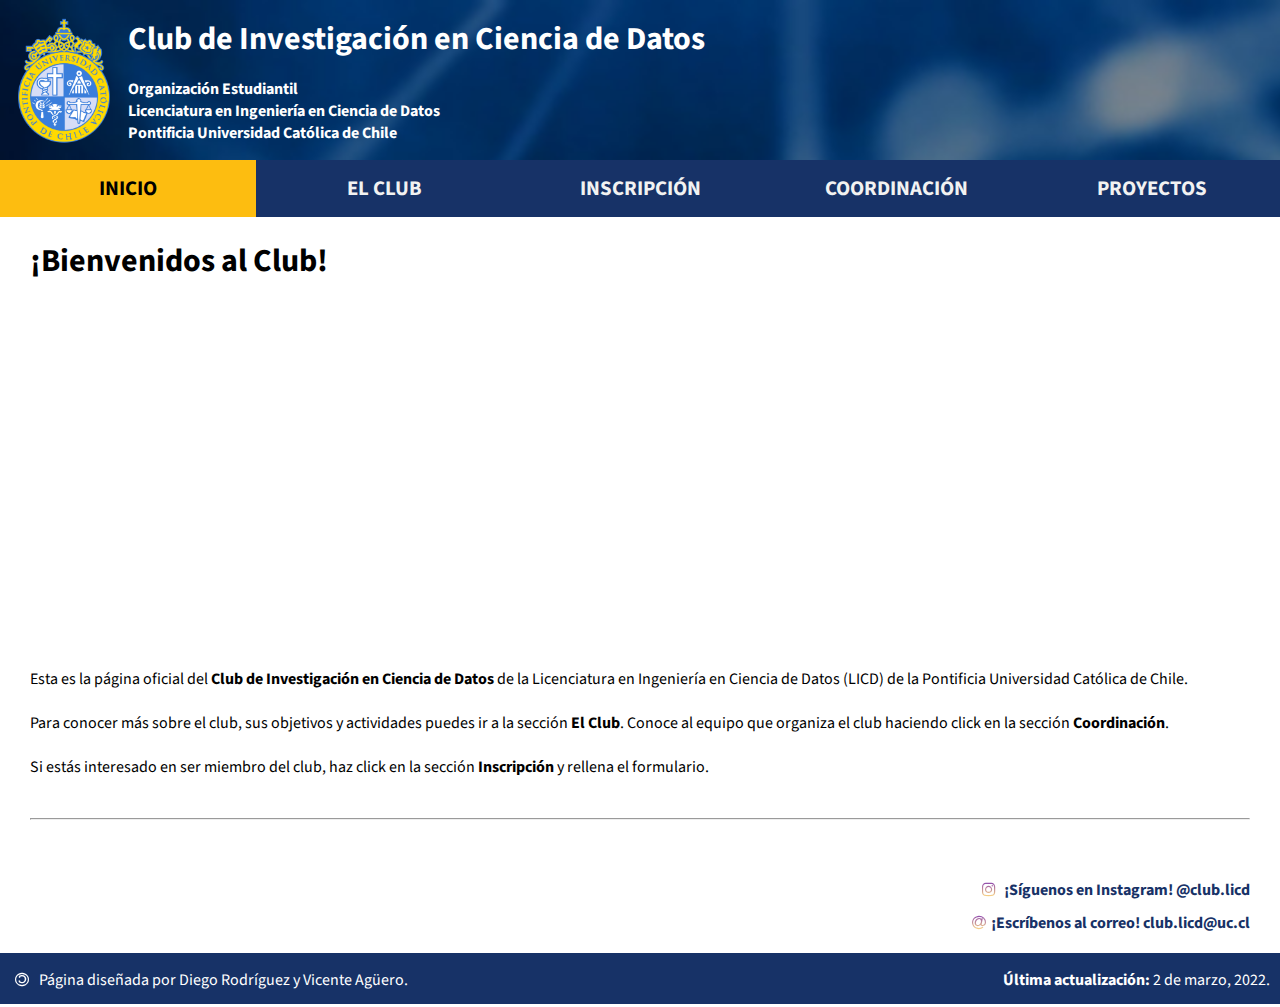
==== commit 4b6f6d47: "Proyectos v.0.9" ====
--- a/index.html
+++ b/index.html
@@ -7,7 +7,7 @@
         <link rel="stylesheet" href="https://cdnjs.cloudflare.com/ajax/libs/font-awesome/4.7.0/css/font-awesome.min.css">
         <link href="https://maxcdn.bootstrapcdn.com/font-awesome/4.7.0/css/font-awesome.min.css" rel="stylesheet"/>
         <link href='https://fonts.googleapis.com/css?family=Source+Sans+Pro' rel='stylesheet' type='text/css'>
-        <link rel="shortcut icon" href="img/icono-uc-color.ico"/> 
+        <link rel="shortcut icon" href="img/favicon.png"/> 
     </head>
     <body>
         <div class="header">
--- a/style.css
+++ b/style.css
@@ -146,6 +146,7 @@
     font-family: 'Source Sans Pro', sans-serif;
     text-decoration: none;
     color: #173267;
+    font-size: 1rem;
 }
 .social h1 {
     margin-left: auto;
@@ -192,6 +193,8 @@
 .card p {
     font-weight: bold;
     padding-left: 15px;
+    font-size: 1rem;
+    margin:5px 0px;
 }
 .card a {
     text-decoration: none;
@@ -250,7 +253,7 @@
 }
 .title {
     margin:0px;
-    font-size: 1.15rem;
+    font-size: 1rem;
     font-weight: bold;
     color: rgb(204, 204, 204);
 }
@@ -265,20 +268,37 @@
 
 .project h2 {
     font-size: 1.75rem;
+    margin: 10px 0px;
 }
 
 .project h3 {
     font-size: 1.5rem;
+    margin: 10px 0px;
+}
+.project i {
+    margin:0px;
+    padding:0px;
+    color:#fdbd10;
+    text-shadow: 1px 1px black;
+    font-size: 2rem;
+}
+
+.project h4 {
+    font-size: 1.5rem;
+    color: #fdbd10;
+    text-shadow: 1px 1px black;
+    margin: 10px;
 }
 
 .project p {
     font-size: 1.25rem;
     text-align: justify;
+    margin: 0px;
 }
 
 .project-profile{
     width: 100%;
-    height: 450px;
+    height: max-content;
     display: flex;
     justify-content: center;
     align-items: center;
@@ -287,21 +307,22 @@
 
 .profile-card{
     position: relative;
-    width: 210px;
-    height: 210px;
+    width: 180px;
+    height: 180px;
     background: #173267;
-    padding: 30px;
+    padding: 15px;
     border-radius: 50%;
     box-shadow: 0 0 22px #3336;
     transition: .6s;
-    margin: 0px 30px;
-    margin-top: 30px;
+    margin: 0px;
+    /* margin: 0px 30px;
+    margin-top: 30px; */
 }
 
 .profile-card:hover{
     border-radius: 10px;
-    height: 300px;
-    padding-bottom: 30px;
+    height: max-content;
+    padding-bottom:0px;
 }
 
 .profile-card .profile-img{
@@ -320,7 +341,8 @@
 }
 
 .profile-card:hover .profile-img{
-    transform: translateY(-80px);
+    transform: translateY(-40px);
+    transition: 1s;
 }
 
 .profile-card:hover .profile-img .img{
@@ -329,9 +351,10 @@
 
 .profile-caption{
     text-align: center;
-    transform: translateY(-90px);
+    transform: translateY(-40px);
     opacity: 0;
-    transition: .2s;
+    transition: .1s;
+    pointer-events: none;
 }
 .profile-card:hover .profile-caption {
     opacity: 1;
@@ -346,4 +369,79 @@
     color: white;
     text-align: center;
     font-size: 1.1rem;
+}
+.profile-card:hover{
+    padding-bottom:0px;
+}
+
+hr {
+    margin: 40px 0px;
+}
+
+.profile-card-student{
+    position: relative;
+    width: 160px;
+    height: 160px;
+    background: #173267;
+    padding: 10px;
+    border-radius: 50%;
+    box-shadow: 0 0 22px #3336;
+    transition: .6s;
+    margin: 0px 10px;
+    /* margin: 0px 30px;
+    margin-top: 30px; */
+}
+
+.profile-card-student:hover{
+    border-radius: 10px;
+    height: max-content;
+    padding-bottom:0px;
+}
+
+.profile-card-student .profile-img-student{
+    position: relative;
+    transition: 1s;
+    z-index: 99;
+  }
+
+.profile-img-student img{
+    width: 100%;
+    height: 100%;
+    border-radius: 50%;
+    box-shadow: 0 0 22px #3336;
+    transition: 1s;
+    background-color: #173267;
+}
+
+.profile-card-student:hover .profile-img-student{
+    transform: translateY(-40px);
+    transition: 1s;
+}
+
+.profile-card-student:hover .profile-img-student .img{
+    border-radius: 10px;
+}
+
+.profile-caption-student{
+    text-align: center;
+    transform: translateY(-40px);
+    opacity: 0;
+    transition: .1s;
+}
+.profile-card-student:hover .profile-caption-student {
+    opacity: 1;
+}
+.profile-caption-student h3{
+    color: white;
+    margin: 0px;
+    margin-top: 10px;
+    font-size: 1.25rem;
+}
+.profile-caption-student p{
+    color: white;
+    text-align: center;
+    font-size: 0.9rem;
+}
+.profile-card-student:hover{
+    padding-bottom:0px;
 }